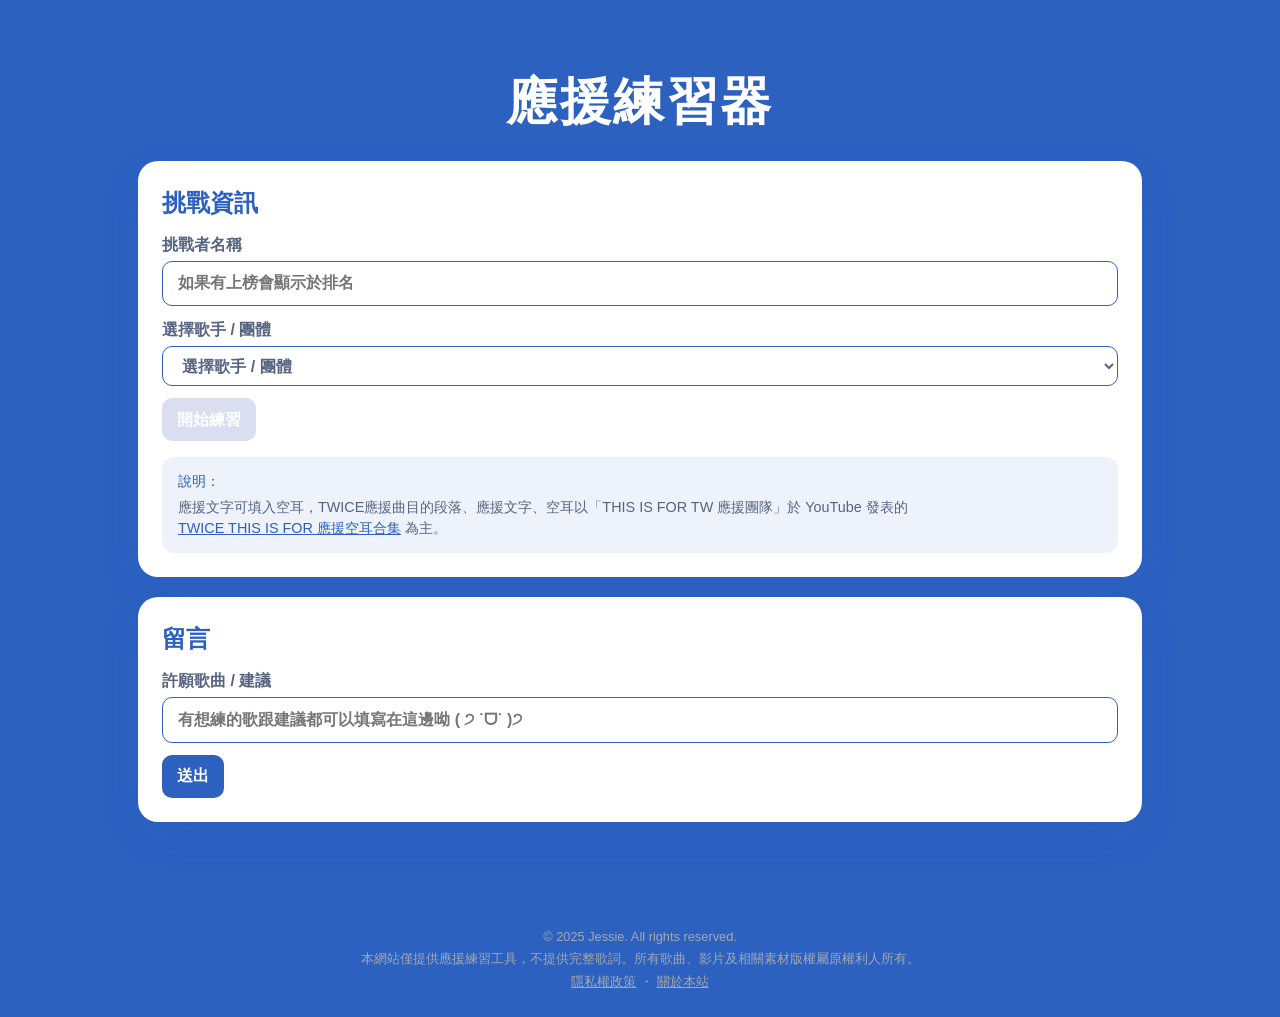
==== index.html @ 6e5c9564 "Add files via upload" ====
<!DOCTYPE html>
<html lang="zh-Hant">

<head>
  <meta charset="UTF-8" />
  <meta name="viewport" content="width=device-width, initial-scale=1.0" />
  <title>應援練習器</title>
  <link rel="stylesheet" href="styles.css" />
</head>

<body>
  <header>
    <h1>應援練習器</h1>
  </header>

  <main>
    <section id="practice-view" class="view"></section>
    <section id="settings-view" class="view"></section>
  </main>

  <template id="settings-template">
    <div class="settings-grid">
      <form id="song-form" class="card">
        <h2>歌曲資訊</h2>
        <label>歌手 / 團體 <input name="artist" required /></label>
        <label>歌曲名稱 <input name="title" required /></label>
        <label>應援影片連結 <input name="cheerVideo" placeholder="https://www.youtube.com/watch?v=..." /></label>
        <label>應援影片起始時間 <input name="cheerStart" placeholder="0:00" /></label>
        <label>練習影片連結 <input name="plainVideo" placeholder="https://www.youtube.com/watch?v=..." required /></label>
        <label>練習影片起始時間 <input name="plainStart" placeholder="0:00" value="0:00" /></label>

        <div class="list-editor" data-list="segments">
          <div class="list-header">
            <h3>應援時間段</h3>
          </div>
          <div class="bulk-field">
            <textarea id="segments-raw" placeholder="0:13-0:15 TWICE&#10;0:15-0:18 歡呼,尖叫"></textarea>
            <small>格式：0:00-0:00 應援句，每行一筆</small>
          </div>
          <ul id="segments-list" class="hidden"></ul>
        </div>

        <div class="list-editor" data-list="hints">
          <div class="list-header">
            <h3>應援提示</h3>
          </div>
          <div class="bulk-field">
            <textarea id="hints-raw" placeholder="TWICE&#10;歡呼,尖叫&#10;nature made me"></textarea>
            <small>每行一筆；同一行可用逗號分隔多個提示</small>
          </div>
          <ul id="hints-list" class="hidden"></ul>
        </div>

        <div class="list-editor" data-list="presets">
          <div class="list-header">
            <h3>預設按鈕</h3>
          </div>
          <div class="bulk-field">
            <textarea id="presets-raw" placeholder="尖叫&#10;應援詞1,應援詞2"></textarea>
            <small>格式同應援提示：每行一筆，可用逗號分隔多個</small>
          </div>
          <ul id="presets-list" class="hidden"></ul>
        </div>

        <div class="form-actions">
          <button type="submit">儲存歌曲</button>
          <button type="button" id="delete-song" class="danger">刪除歌曲</button>
        </div>
      </form>

      <aside class="card" id="song-list">
        <div class="list-header">
          <h2>已儲存歌曲</h2>
          <button type="button" id="refresh-songs" class="ghost">重新整理</button>
        </div>
        <ul></ul>
      </aside>
    </div>
  </template>

  <template id="practice-template">
    <section class="practice-layout">
      <div class="card">
        <h2>挑戰資訊</h2>
        <div id="challenge-form">
          <label>挑戰者名稱 <input id="challenger-name" placeholder="如果有上榜會顯示於排名" /></label>
          <label>選擇歌手 / 團體
            <select id="practice-artist"></select>
          </label>
          <label id="practice-song-wrapper" class="hidden">選擇歌曲
            <select id="practice-song" disabled></select>
          </label>
          <button id="start-practice" disabled>開始練習</button>
        </div>
        <div class="info-note">
          <strong>說明：</strong>
          <p>
            應援文字可填入空耳，TWICE應援曲目的段落、應援文字、空耳以「THIS IS FOR TW 應援團隊」於 YouTube 發表的
            <a href="https://www.youtube.com/watch?v=yZMmpkZVdug" target="_blank" rel="noopener noreferrer">TWICE THIS IS FOR 應援空耳合集</a>
            為主。
          </p>
        </div>
        <div id="challenge-summary" class="hidden">
          <p><strong>挑戰者：</strong><span id="summary-name">--</span></p>
          <p><strong>歌曲：</strong><span id="summary-song">--</span></p>
        </div>
      </div>

      <div class="card feedback-block">
        <h2>留言</h2>
        <label>許願歌曲 / 建議<input id="feedback-songwish" placeholder="有想練的歌跟建議都可以填寫在這邊呦 ( ੭ ˙ᗜ˙ )੭" /></label>
        <button type="button" id="submit-feedback" class="ghost">送出</button>
      </div>

      <div class="card video-panel">
        <h2 id="practice-title">尚未選擇歌曲</h2>
        <div id="video-container" class="video-frame"></div>
      </div>

      <div class="practice-panel" id="practice-card">
        <h2>應援操作</h2>
        <div class="video-note muted">音樂播放到<span> 應援段落 </span>前，請馬上按下「應援」或「空白鍵」並填入應援歌詞</div>
        <div class="cheer-controls" id="cheer-controls">
          <button id="cheer-button" class="circle" disabled>\ 應援 /</button>
          <div id="cheer-extra" class="cheer-extra hidden">
            <div class="cheer-entry" id="cheer-entry">
              <div class="cheer-input-row">
                <span id="cheer-timestamp">0:00</span>
                <div class="cheer-input-shell">
                  <input id="cheer-input" placeholder="輸入應援句 (標點以空白、大小寫不分)" autocomplete="off" disabled />
                  <div class="hint-panel">
                    <div id="hint-suggestions" class="hint-list hidden"></div>
                  </div>
                  <div class="cheer-input-actions">
                    <button id="commit-cheer" type="button" class="ghost" disabled>送出</button>
                    <button id="cancel-cheer" type="button" class="ghost secondary" disabled>取消</button>
                  </div>
                </div>
              </div>
              <div id="preset-buttons" class="preset-buttons"></div>
            </div>
            <div id="cheer-history" class="cheer-history"></div>
          </div>
        </div>
        <button id="submit-practice" disabled>送出結果</button>
        </div>
      </div>

      <div class="card hidden" id="scoreboard">
        <h2>結果</h2>
        <div id="practice-result" class="muted">尚未練習</div>
        <div id="result-details" class="result-details hidden"></div>
      </div>

      <div class="card hidden" id="ranking-card">
        <h2>排行</h2>
        <div class="ranking-header">
          <span>排名</span>
          <span>挑戰者</span>
          <span>正確率</span>
        </div>
        <div id="ranking-list" class="ranking-list"></div>
      </div>
    </section>
  </template>

  <div id="guide-modal" class="modal-overlay hidden">
    <div class="modal-box">
      <div id="guide-instructions">
        <h2>應援操作說明</h2>
        <div class="cheer-demo modal-demo">
          <button type="button" class="circle demo" disabled aria-label="應援按鈕示意">\ 應援 /</button>
          <span>應援按鈕示意</span>
        </div>
        <ol>
          <li>音樂播放到<span> 應援段落 </span>前，請馬上按下「應援」或「空白鍵」並填入應援歌詞。</li>
        </ol>
        <div class="modal-actions">
          <button id="guide-confirm">我知道了</button>
        </div>
      </div>
      <div id="guide-countdown" class="hidden">
        <p>準備開始，倒數中…</p>
        <div class="countdown-number" id="countdown-number">3</div>
        <button id="mobile-countdown-btn" type="button" class="mobile-countdown hidden">開始應援</button>
      </div>
    </div>
  </div>

  <div id="confirm-modal" class="modal-overlay hidden">
    <div class="modal-box small">
      <h2>提早結束應援？</h2>
      <p id="confirm-message">影片還沒結束，你確定要結束應援嗎？</p>
      <div class="modal-actions">
        <button id="confirm-cancel" class="ghost secondary">再多等一下</button>
        <button id="confirm-ok" class="danger">結束應援</button>
      </div>
    </div>
  </div>


  <div id="name-warning-modal" class="modal-overlay hidden">
    <div class="modal-box small">
      <h2>名稱提醒</h2>
      <p>挑戰者名稱包含可能不適合的字詞，請重新輸入。</p>
      <div class="modal-actions">
        <button id="name-warning-ok">重新輸入</button>
      </div>
    </div>
  </div>

  <footer>
    <p>© 2025 Jessie. All rights reserved.</p>
    <p>
      本網站僅提供應援練習工具，不提供完整歌詞。所有歌曲、影片及相關素材版權屬原權利人所有。
    </p>
    <p>
      <a href="privacy.html">隱私權政策</a> ・
      <a href="about.html">關於本站</a>
    </p>
  </footer>
  <script src="https://www.youtube.com/iframe_api"></script>
  <script src="app.js" type="module"></script>
</body>

</html>
---- styles.css ----
@charset "UTF-8";

html,
body,
div,
span,
applet,
object,
iframe,
h1,
h2,
h3,
h4,
h5,
h6,
p,
blockquote,
pre,
a,
abbr,
acronym,
address,
big,
cite,
code,
del,
dfn,
em,
img,
ins,
kbd,
q,
s,
samp,
small,
strike,
strong,
sub,
sup,
tt,
var,
b,
u,
i,
center,
dl,
dt,
dd,
ol,
ul,
li,
fieldset,
form,
label,
legend,
table,
caption,
tbody,
tfoot,
thead,
tr,
th,
td,
article,
aside,
canvas,
details,
embed,
figure,
figcaption,
footer,
header,
hgroup,
menu,
nav,
output,
ruby,
section,
summary,
time,
mark,
audio,
video {
  margin: 0;
  padding: 0;
  border: 0;
  font: inherit;
  font-size: 100%;
  vertical-align: baseline;
}

html {
  line-height: 1;
}

div {
  vertical-align: middle
}

ol,
ul {
  list-style: none;
}

table {
  border-collapse: collapse;
  border-spacing: 0;
}

caption,
th,
td {
  text-align: left;
  font-weight: normal;
  vertical-align: middle;
}

q,
blockquote {
  quotes: none;
}

q:before,
q:after,
blockquote:before,
blockquote:after {
  content: "";
  content: none;
}

a img {
  border: none;
}

article,
aside,
details,
figcaption,
figure,
footer,
header,
hgroup,
main,
menu,
nav,
section,
summary {
  display: block;
}

a {
  text-decoration: none;
  display: inline-block;
}

img,
iframe,
video {
  vertical-align: middle;
  width: 100%;
  height: auto;
}

img {
  /* object-fit: contain; */
}

label {
  display: inline-block;
}

canvas {
  width: 100%;
  height: 100%;
}











:root {
  font-family: 'Noto Sans TC', 'Microsoft JhengHei', sans-serif;
  color: #162a4d;
  line-height: 1.5;
  font-size: 16px;
  --primary: #2c61c0;
  --muted: #566480;
}

* {
  box-sizing: border-box;
  color: inherit;
  padding: 0;
  margin: 0;
  -webkit-tap-highlight-color: transparent !important;
  outline: none !important;
}

h1 {
  font-weight: bold;
}

h2 {
  font-size: 1.5em;
  font-weight: bold;
}

body {
  margin: 0;
  min-height: 100vh;
  background-image:
    radial-gradient(circle at 20% 20%, rgba(44, 97, 192, 0.1), transparent 45%),
    radial-gradient(circle at 80% 0%, rgba(44, 97, 192, 0.15), transparent 50%),
    linear-gradient(135deg, #ffffff, #f2f5ff);
  background: #2c61c0;
  color: var(--muted);
}

header {
  text-align: center;
  padding: clamp(2rem, 6vw, 4rem) 1rem 1.25rem;
  color: #152d5d;
}

header h1 {
  margin: 0;
  font-size: clamp(2rem, 5vw, 3.2rem);
  letter-spacing: 0.05em;
  color: #fff
}

.hero-text {
  margin: 0.35rem 0 0;
  color: var(--muted);
  font-size: 1rem;
}

main {
  padding: 0 clamp(1rem, 6vw, 3rem) clamp(3rem, 8vw, 5rem);
  margin: 0 auto;
  max-width: 1100px;
}

.view {
  display: none;
}

.view.active {
  display: block;
}

button,
input,
select {
  font: inherit;
  border: 1px solid var(--primary);
  border-radius: 10px;
  padding: 0.6rem 0.95rem;
  background: #fff;
  color: #566480;
}

.hidden {
  display: none !important;
}

button {
  background: var(--primary);
  color: #fff;
  cursor: pointer;
  border: none;
  font-weight: 600;
  box-shadow: none;
  transition: transform 0.15s ease;
}

button:disabled {
  cursor: not-allowed;
  background: rgba(203, 208, 235, 0.7);
  box-shadow: none;
}

button:not(:disabled):active {
  transform: translateY(1px);
}



button.danger {
  background:var(--primary);
}

main label {
  font-weight: 600;
  color: var(--muted);
  display: flex;
  flex-direction: column;
  gap: 0.25rem;
  margin-bottom: 0.75rem;
  margin-top: 0.75rem;
}

.card,
.practice-panel {
  background: #fff;
  padding: 1.5rem;
  border-radius: 20px;
  box-shadow: 0 14px 35px rgba(44, 97, 192, 0.12);
  color: #2c61c0;
}

.card>button,
.practice-panel>button {
  display: flex;
  justify-content: center;
  align-items: center;
  margin-left: auto;
  margin-right: auto;
}

.practice-panel {
  display: none;
}

#video-container {
  margin: 1rem 0 0 0;
}
.info-note {
  margin-top: 1rem;
  padding: 0.85rem 1rem;
  background: rgba(44, 97, 192, 0.08);
  border-radius: 12px;
  font-size: 0.9rem;
  color: var(--muted);
}
.info-note strong {
  display: inline-block;
  margin-bottom: 0.25rem;
  color: var(--primary);
}
.info-note a {
  color: var(--primary);
  text-decoration: underline;
}
#practice-card .cheer-demo,
.modal-demo {
  display: flex;
  flex-direction: column;
  align-items: center;
  justify-content: center;
  gap: 0.35rem;
  margin-bottom: 0.75rem;
  padding: 1.5rem 0;
  width: 100%;
  text-align: center;
}
.cheer-demo .circle.demo {
  display: inline-flex;
  justify-content: center;
  align-items: center;
  opacity: 0.6;
  cursor: default;
  margin: 0 auto;
}
.cheer-demo span {
  color: var(--muted);
  font-weight: 600;
}

.result-details {
  margin-top: 2.2rem;
  border-top: 1px solid var(--primary);
  padding-top: 1rem;
  display: flex;
  flex-direction: column;
  gap: 0.65rem;
}

.result-details.hidden {
  display: none;
}

.result-header,
.result-row {
  display: grid;
  grid-template-columns: 1.6fr 1.6fr 60px;
  gap: 0.75rem;
  align-items: center;
}

.result-header {
  font-weight: 700;
  color: var(--primary);
}

.result-row {
  padding: 0.75rem;
  border-radius: 14px;
  background: rgba(44, 97, 192, 0.06);
  border: 1px solid rgba(44, 97, 192, 0.2);
}

.result-row.missing {
  border-color: rgba(255, 95, 86, 0.5);
  background: rgba(255, 95, 86, 0.08);
}

.result-row.wrong {
  border-color: rgba(255, 168, 0, 0.5);
  background: rgba(255, 168, 0, 0.08);
}

.result-row.extra {
  border-color: rgba(255, 168, 0, 0.5);
  background: rgba(255, 168, 0, 0.08);
}

.result-segment,
.result-entry {
  display: flex;
  flex-direction: column;
  gap: 0.15rem;
}

.result-time {
  font-weight: 700;
  color: var(--primary);
}

.result-phrase {
  color: var(--primary);
}

.result-entry strong {
  color: var(--primary);
}

.result-entry span {
  color: var(--muted);
}

.result-row.missing .result-phrase,
.result-row.wrong .result-phrase,
.result-row.extra .result-phrase {
  color: #ff5f56;
}

.result-row.extra .result-entry strong {
  color: #ff5f56;
}

.result-mark {
  font-size: 1.2rem;
  font-weight: 800;
  text-align: center;
}

.result-row.hit .result-mark {
  color: #1bc88b;
}

.result-row.wrong .result-mark,
.result-row.extra .result-mark,
.result-row.missing .result-mark {
  color: #ff5f56;
}

@media (max-width: 768px) {
  .result-header,
  .result-row {
    grid-template-columns: minmax(120px, 1fr) minmax(120px, 1fr) 50px;
    gap: 0.5rem;
  }
  .result-mark {
    justify-self: center;
  }
}

.video-note span {
  font-weight: bold;
}

.video-note {
  padding: 0 0 2rem 0;
}

.settings-grid {
  display: flex;
  flex-direction: column;
  gap: 1.5rem;
}

.list-editor ul,
#song-list ul {
  list-style: none;
  padding: 0;
  margin: 0;
  display: flex;
  flex-direction: column;
  gap: 0.75rem;
}

.list-editor li,
#song-list li {
  border: 1px dashed var(--primary);
  padding: 0.75rem;
  border-radius: 10px;
  display: flex;
  flex-wrap: wrap;
  gap: 0.5rem;
  align-items: center;
}

.list-editor input {
  flex: 1;
}

.list-editor button {
  padding: 0.4rem 0.7rem;
}
.bulk-field {
  display: flex;
  flex-direction: column;
  gap: 0.35rem;
  margin-bottom: 0.75rem;
}
.bulk-field textarea {
  width: 100%;
  min-height: 120px;
  resize: vertical;
}
.bulk-field small {
  color: var(--muted);
}

.form-actions {
  display: flex;
  gap: 0.75rem;
  flex-wrap: wrap;
  justify-content: center;
}

.practice-panel {
  display: none;
}

.practice-layout {
  display: flex;
  flex-direction: column;
  gap: 1.25rem;
}

.practice-layout .card:nth-of-type(n+2),
.practice-layout #practice-card,
.practice-layout #ranking-card {
  display: none;
}

.practice-layout .card.feedback-block {
  display: block;
}

.practice-layout.active-phase:not(.show-results) .card.feedback-block {
  display: none;
}

.practice-layout.show-results > .card.feedback-block {
  display: block !important;
}

.practice-layout.active-phase .card:nth-of-type(n+2),
.practice-layout.active-phase #scoreboard,
.practice-layout.active-phase #practice-card,
.practice-layout.active-phase #ranking-card {
  display: block;
}

.practice-panel {
  display: none;
}

.practice-layout.active-phase .practice-panel {
  display: block;
}

.practice-layout.show-results > *:not(#scoreboard):not(#ranking-card):not(.feedback-block) {
  display: none !important;
}

.practice-layout.show-results #scoreboard,
.practice-layout.show-results #ranking-card {
  display: block !important;
}

.practice-layout.show-results .card.feedback-block {
  display: none !important;
}

.practice-layout.active-phase .card:first-of-type {
  display: none;
}

.popup-banner {
  position: fixed;
  top: 50%;
  left: 50%;
  right: auto;
  bottom: auto;
  transform: translate(-50%, -50%);
  padding: 1.2rem 1.4rem;
  background: #fff;
  border: 1px solid var(--primary);
  box-shadow: 0 18px 48px rgba(0, 22, 73, 0.22);
  border-radius: 16px;
  max-width: min(90vw, 420px);
  z-index: 4000;
  transition: opacity 0.18s ease, transform 0.18s ease;
}

.popup-banner.hide {
  opacity: 0;
  transform: translate(-50%, calc(-50% + 10px));
  pointer-events: none;
}

.popup-text {
  color: var(--primary);
  font-weight: 700;
  font-size: 1.1rem;
  text-align: center;
}

#practice-view button {
  display: inline-flex;
  justify-content: center;
  align-items: center;
  white-space: nowrap;
}

#start-practice,
#cheer-button {
  margin-left: auto;
  margin-right: auto;
}

#practice-artist:disabled + select,
#practice-song:disabled {
  opacity: 0.7;
}

#practice-song:empty {
  display: none;
}

#preset-buttons {
  display: flex;
  flex-wrap: wrap;
  gap: 0.5rem;
  justify-content: flex-start;
  margin: 2rem 0 0 0;
}
#preset-buttons .ghost {
  color: var(--muted);
  background: #989898;
  /* border-radius: 0; */
}

#practice-card {
  display: flex;
  flex-direction: column;
  gap: 1rem;
}

#practice-result {
  font-size: 4rem;
  font-weight: 700;
  color: var(--primary);
  text-align: center;
}

.result-rating {
  font-size: 1.1rem;
  font-weight: 600;
  color: var(--muted);
  margin-top: 0.35rem;
}
.result-summary {
  font-size: 1.1rem;
  color: var(--muted);
}

.result-review {
  margin-top: 0.5rem;
  font-size: 1.1rem;
  color: var(--muted);
}
.result-review a {
  font-weight: 600;
  border-bottom: var(--muted) solid 1px;
}

#submit-practice {
  align-self: flex-start;
}

.practice-layout:not(.active-phase) #submit-practice {
  display: none;
}

.modal-overlay {
  position: fixed;
  inset: 0;
  background: rgba(12, 24, 45, 0.7);
  display: flex;
  align-items: center;
  justify-content: center;
  z-index: 3000;
}

.modal-overlay.hidden {
  display: none;
}

.modal-box {
  background: #fff;
  color: #152d5d;
  padding: 2rem;
  border-radius: 20px;
  width: min(90vw, 420px);
  box-shadow: 0 20px 45px rgba(23, 37, 77, 0.25);
  display: flex;
  flex-direction: column;
  gap: 1rem;
}

.modal-box.small {
  width: min(90vw, 360px);
  text-align: center;
}

.modal-box ol {
  padding-left: 1.2rem;
  margin: 0.5rem 0;
  color: #425073;
}

.modal-actions {
  display: flex;
  justify-content: flex-end;
}

.modal-actions button {
  min-width: 140px;
}
.modal-actions #confirm-cancel {
  color: var(--primary);
  border: 1px solid var(--primary);
  background: #fff;

}

.modal-box.small .modal-actions {
  justify-content: center;
  gap: 0.75rem;
}
.mobile-countdown {
  display: none;
  margin-top: 0.5rem;
  justify-content: center;
}
.mobile-countdown.hidden {
  display: none;
}
@media (max-width: 768px) {
  .mobile-countdown.show {
    display: inline-flex;
  }
}


#guide-countdown {
  text-align: center;
  gap: 0.5rem;
}

#guide-instructions ol li span {
  font-weight: bold;
}



.countdown-number {
  font-size: 2.8rem;
  font-weight: 700;
  color: var(--primary);
}

.video-frame {
  position: relative;
  padding-top: 56.25%;
  background: #000;
  border-radius: 12px;
  overflow: hidden;
  box-shadow: inset 0 0 0 1px rgba(255, 255, 255, 0.08);
}

.video-frame::after {
  content: "";
  position: absolute;
  top: 0;
  left: 0;
  width: 100%;
  height: 100%;
}


.video-frame iframe {
  position: absolute;
  inset: 0;
  width: 100%;
  height: 200%;
  top: 50%;
  left: 50%;
  transform: translate(-50%, -50%);
}

.cheer-controls {
  display: flex;
  flex-direction: column;
  align-items: center;
  gap: 1rem;
  padding: 0 0 2rem 0;
}

.cheer-extra {
  width: 100%;
  max-width: 455px;
  display: flex;
  flex-direction: column;
  gap: 1rem;
  padding: 1rem 0 0 0;
}

.cheer-entry {
  display: flex;
  flex-direction: column;
  gap: 0.5rem;
}

.cheer-input-row {
  display: flex;
  gap: 0.75rem;
  align-items: center;
  width: 100%;
  flex-wrap: nowrap;
}

.cheer-input-row #cheer-timestamp {
  min-width: 3.5rem;
  font-weight: 600;
  color: var(--primary);
  text-align: right;
}

.cheer-input-shell {
  flex: 1;
  position: relative;
  min-width: 200px;
  display: flex;
  align-items: center;
}

.cheer-input-shell input {
  flex: 1;
  width: auto;
}

.cheer-input-actions {
  display: flex;
  gap: 0.5rem;
}
.cheer-input-actions button {
  white-space: nowrap;
  background: #fff;
  border: solid 1px var(--primary);
  color: var(--primary);
}
 

.cheer-entry #scream-button {
  white-space: nowrap;
  background: #fff;
  border: solid 1px var(--primary);
  color: var(--primary);
}


@media (max-width: 600px) {
  .cheer-input-shell {
    min-width: auto
  }
  .cheer-input-shell input {
    width: 100%;
  }
  .cheer-input-row {
    align-items: flex-start;
  }
  .cheer-input-row #cheer-timestamp {
    padding: .5rem 0 0 0;
  }
  .cheer-input-shell {
    flex-wrap: wrap;
  }
  .cheer-input-actions {
    justify-content: flex-end;
    width: 100%;
    margin: .5rem 0 0 0;
  }
}
.mobile-controls .cheer-input-shell {
  flex-direction: column;
}

.cheer-input-actions button {
  white-space: nowrap;
}

.cheer-history {
  display: flex;
  flex-direction: column;
  gap: 0.35rem;
  font-size: 0.95rem;
}

.cheer-history-item {
  display: flex;
  align-items: center;
  gap: 0.5rem;
  color: var(--muted);
  width: 100%;
}

.cheer-history-item strong {
  color: var(--primary);
  min-width: 3.5rem;
  text-align: right;
}

.cheer-history-item span {
  flex: 1;
}

.cheer-entry label {
  display: flex;
  flex-direction: column;
  font-weight: 600;
  color: var(--muted);
}

.loading-overlay {
  position: fixed;
  inset: 0;
  background: rgba(11, 21, 33, 0.4);
  backdrop-filter: blur(4px);
  display: flex;
  align-items: center;
  justify-content: center;
  color: #fff;
  font-size: 1.1rem;
  z-index: 2000;
  pointer-events: all;
}

.loading-box {
  background: #2c61c0;
  padding: 1rem 1.5rem;
  border-radius: 14px;
  box-shadow: 0 20px 45px rgba(0, 0, 0, 0.35);
  display: flex;
  align-items: center;
  gap: 0.75rem;
}

.loading-box::before {
  content: '';
  width: 16px;
  height: 16px;
  border: 3px solid rgba(255, 255, 255, 0.3);
  border-top-color: #fff;
  border-radius: 50%;
  animation: spin 0.9s linear infinite;
}

@keyframes spin {
  to {
    transform: rotate(360deg);
  }
}

button.circle {
  width: 120px;
  height: 120px;
  border-radius: 50%;
  font-size: 1.2rem;
  background: var(--primary);
  transition: transform 0.2s ease, box-shadow 0.2s ease;
}

button.circle.pulse {
  animation: cheer-pulse 0.6s ease;
}

@keyframes cheer-pulse {
  0% {
    transform: scale(1);
    box-shadow: 0 0 0 rgba(43, 193, 255, 0.3);
    background: var(--primary);
  }

  40% {
    transform: scale(1.15);
    box-shadow: 0 0 25px rgba(255, 128, 170, 0.7);
    background: #ff7dbd;
  }

  100% {
    transform: scale(1);
    box-shadow: 0 0 0 rgba(43, 193, 255, 0);
    background: var(--primary);
  }
}

.cheer-input-shell .hint-panel {
  margin-top: 0;
  width: 3%;
}

.cheer-input-shell .hint-list {
  position: absolute;
  top: calc(100% + 0.1rem);
  left: 0;
  width: 100%;
  display: flex;
  flex-direction: column;
  gap: 0;
  border: 1px solid var(--primary);
  background: #fff;
  border-radius: 0.75rem;
  box-shadow: 0 18px 35px rgba(44, 97, 192, 0.18);
  padding: 0.35rem 0;
  max-height: 220px;
  overflow-y: auto;
  z-index: 20;
}

.hint-list.hidden {
  display: none;
}

.hint-list button {
  border: 0;
  border-radius: 0;
  background: transparent;
  color: var(--primary);
  padding: 0.45rem 0.85rem;
  text-align: left;
  font-weight: 600;
}

.hint-list button+button {
  border-top: 1px solid var(--primary);
}

.hint-list button.active {
  background: rgba(44, 97, 192, 0.12);
  color: var(--primary);
}

.muted {
  color: var(--muted);
}

footer {
  text-align: center;
  color: #a4a8b0;
  font-size: 0.8rem;
  white-space: nowrap;
  margin: 1.5rem 0;
  line-height: 1.4rem;
}
footer a{
  color: #a4a8b0;
  font-size: 0.8rem;
  white-space: nowrap;
  text-decoration: underline;
}

.ranking-header,
.ranking-list div {
  display: grid;
  grid-template-columns: 1fr 2fr 1fr;
  padding: 0.4rem 0.6rem;
  align-items: center;
}

.ranking-header {
  font-weight: 700;
  color: var(--primary);
  border-bottom: 1px solid var(--primary);
  text-align: center;
}

.ranking-list {
  display: flex;
  flex-direction: column;
  gap: 0.35rem;
  margin-top: 0.4rem;
  text-align: center;
}

.ranking-list div {
  border-bottom: 1px solid rgba(44, 97, 192, 0.15);
  border-radius: 10px;
  font-weight: 600;
}
.ranking-list .top-rank {
  font-size: 1.2rem;
  /* background: rgba(44, 97, 192, 0.12); */
}
.ranking-list .regular-rank {
  color: var(--muted);
}

.video-note {
  margin-top: 0.5rem;
  font-size: 0.9rem;
}

/* @media (max-width: 600px) {
  .cheer-controls {
    flex-direction: column;
  }

  button.circle {
    width: 100%;
    border-radius: 999px;
  }
} */

.toast-container {
  position: fixed;
  top: 1rem;
  right: 1rem;
  display: flex;
  flex-direction: column;
  gap: 0.5rem;
  z-index: 1000;
}

.toast {
  background: var(--primary);
  color: #fff;
  padding: 0.75rem 1rem;
  border-radius: 10px;
  min-width: 220px;
  box-shadow: 0 10px 25px rgba(0, 0, 0, 0.15);
  transition: opacity 0.3s ease, transform 0.3s ease;
}

.toast.success {
  background: var(--muted);
}

.toast.error {
  background: var(--primary);
}

.toast.hide {
  opacity: 0;
  transform: translateY(-10px);
}

#challenge-summary p {
  margin: 0.15rem 0;
  color: #2c61c0;
}

#challenge-summary strong {
  color: #1b3f82;
}
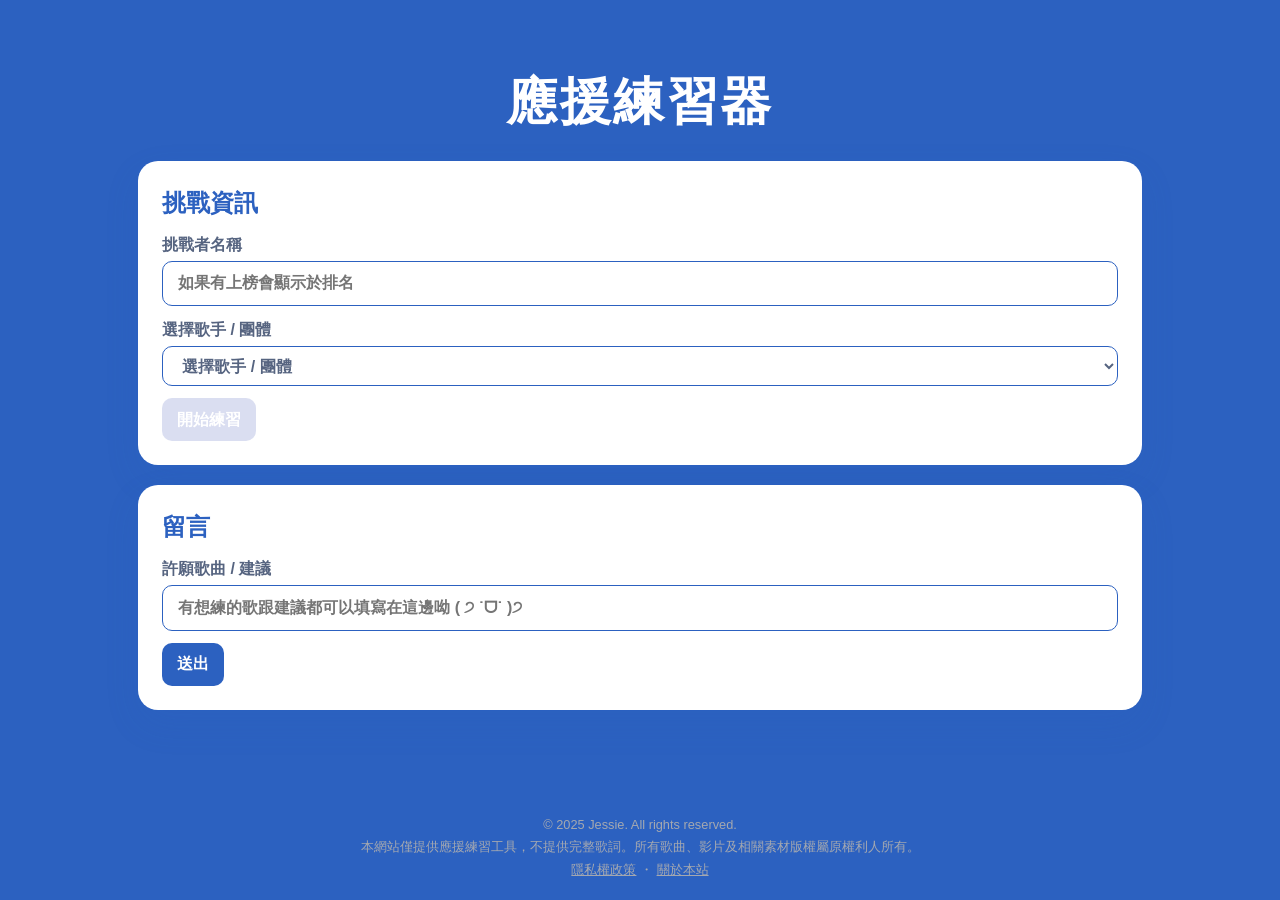
==== commit 6bfcc267: "Add files via upload" ====
--- a/index.html
+++ b/index.html
@@ -4,7 +4,36 @@
 <head>
   <meta charset="UTF-8" />
   <meta name="viewport" content="width=device-width, initial-scale=1.0" />
-  <title>應援練習器</title>
+  <title>應援練習器 | 應援口號練習、影片分段提示、排行榜</title>
+  <meta name="description"
+    content="應援練習器：輸入歌手與歌曲，對照 YouTube 分段練習應援口號，提供提示、倒數、排行等功能，幫你快速熟悉應援。">
+  <meta name="keywords" content="應援,口號,練習,粉絲,YouTube,分段,應援詞,應援練習器">
+  <meta name="robots" content="index,follow">
+  <meta name="author" content="應援練習器">
+  <meta property="og:title" content="應援練習器 | 應援口號練習、影片分段提示、排行榜">
+  <meta property="og:description"
+    content="輸入歌手與歌曲，對照影片分段練習應援口號，提供提示、倒數、排行榜與結果檢視，幫你快速熟悉應援。">
+  <meta property="og:type" content="website">
+  <meta property="og:site_name" content="應援練習器">
+  <meta property="og:url" content="https://jessiesweb.github.io/CheeringGuide/">
+  <meta property="og:image" content="https://jessiesweb.github.io/CheeringGuide/fb.jpg">
+  <meta property="og:image:width" content="1200">
+  <meta property="og:image:height" content="630">
+  <meta name="twitter:image" content="https://jessiesweb.github.io/CheeringGuide/fb.jpg">
+  <meta property="og:locale" content="zh_TW">
+  <meta name="twitter:card" content="summary">
+  <link rel="canonical" href="https://jessiesweb.github.io/CheeringGuide/" />
+  <script type="application/ld+json">
+    {
+      "@context": "https://schema.org",
+      "@type": "WebSite",
+      "name": "應援練習器",
+      "description": "輸入歌手與歌曲，對照影片分段練習應援口號，提供提示、倒數、排行榜與結果檢視。",
+      "url": "https://jessiesweb.github.io/CheeringGuide/",
+      "inLanguage": "zh-TW",
+      "image": "https://jessiesweb.github.io/CheeringGuide/fb.jpg"
+    }
+  </script>
   <link rel="stylesheet" href="styles.css" />
 </head>
 
--- a/styles.css
+++ b/styles.css
@@ -338,6 +338,13 @@
   border-radius: 12px;
   font-size: 0.9rem;
   color: var(--muted);
+  border: 1px solid transparent;
+}
+.info-note:empty {
+  padding: 0;
+  margin: 0;
+  background: transparent;
+  border: 0;
 }
 .info-note strong {
   display: inline-block;
@@ -515,6 +522,19 @@
   flex-wrap: wrap;
   gap: 0.5rem;
   align-items: center;
+}
+
+#song-list .song-row {
+  display: flex;
+  justify-content: space-between;
+  align-items: center;
+  width: 100%;
+  gap: 0.5rem;
+}
+
+#song-list .list-actions {
+  display: flex;
+  gap: 0.25rem;
 }
 
 .list-editor input {
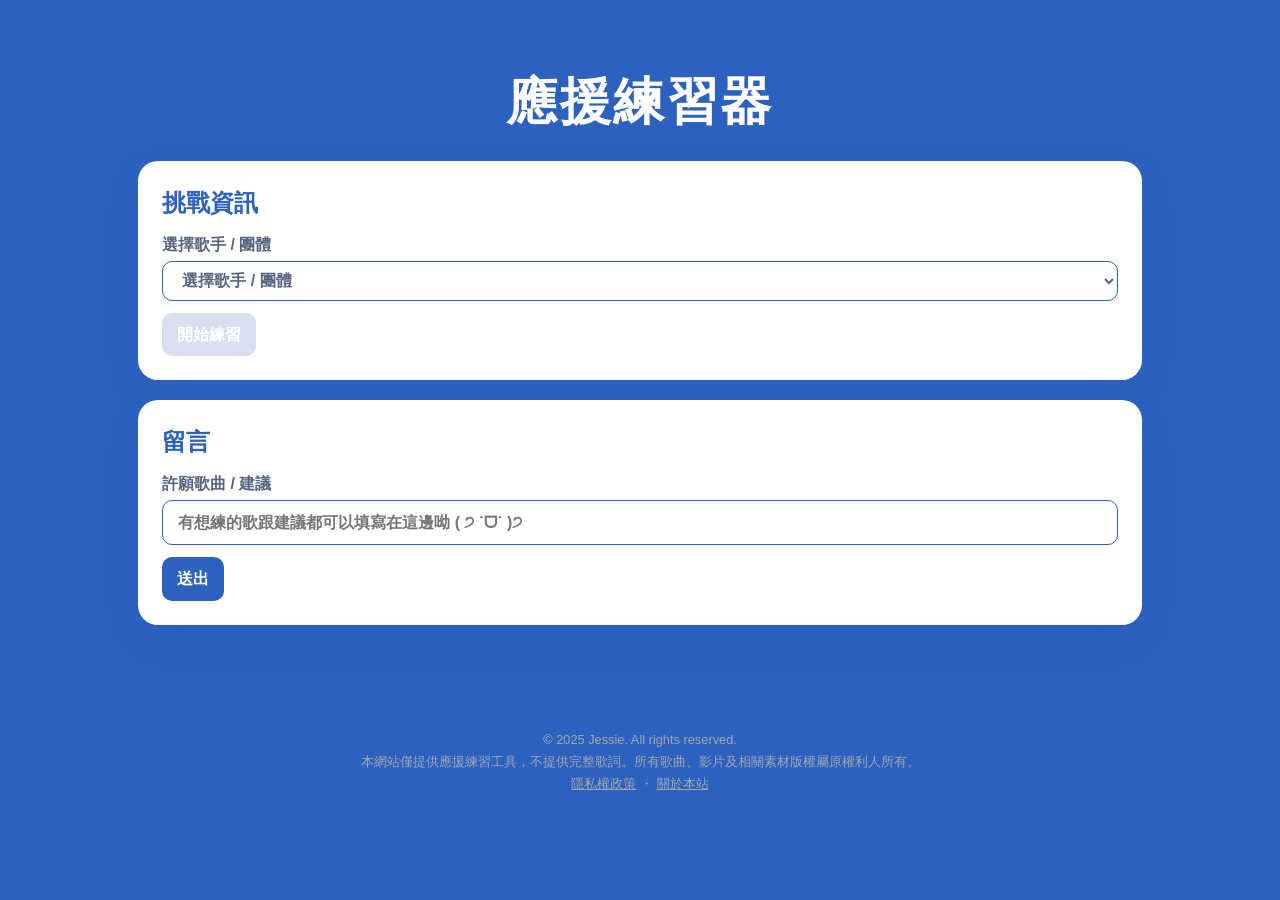
==== commit 8c4237ea: "Add files via upload" ====
--- a/index.html
+++ b/index.html
@@ -4,15 +4,14 @@
 <head>
   <meta charset="UTF-8" />
   <meta name="viewport" content="width=device-width, initial-scale=1.0" />
-  <title>應援練習器 | 應援口號練習、影片分段提示、排行榜</title>
-  <meta name="description"
-    content="應援練習器：輸入歌手與歌曲，對照 YouTube 分段練習應援口號，提供提示、倒數、排行等功能，幫你快速熟悉應援。">
-  <meta name="keywords" content="應援,口號,練習,粉絲,YouTube,分段,應援詞,應援練習器">
+  <title>應援練習器 | Kpop 應援口號練習</title>
+  <meta name="description" content="應援練習器：輸入歌手與歌曲，對照 YouTube 分段練習應援口號，幫你快速熟悉應援。">
+  <meta name="keywords"
+    content="應援,口號,練習,粉絲,YouTube,分段,應援詞,應援練習器,Kpop,K-pop,韓團,韓星,粉絲應援,應援歌詞,fan chant,Kpop 應援,Kpop 練習,韓流">
   <meta name="robots" content="index,follow">
   <meta name="author" content="應援練習器">
-  <meta property="og:title" content="應援練習器 | 應援口號練習、影片分段提示、排行榜">
-  <meta property="og:description"
-    content="輸入歌手與歌曲，對照影片分段練習應援口號，提供提示、倒數、排行榜與結果檢視，幫你快速熟悉應援。">
+  <meta property="og:title" content="應援練習器 | Kpop 應援口號練習">
+  <meta property="og:description" content="輸入歌手與歌曲，對照影片分段練習應援口號，幫你快速熟悉應援。">
   <meta property="og:type" content="website">
   <meta property="og:site_name" content="應援練習器">
   <meta property="og:url" content="https://jessiesweb.github.io/CheeringGuide/">
@@ -23,6 +22,8 @@
   <meta property="og:locale" content="zh_TW">
   <meta name="twitter:card" content="summary">
   <link rel="canonical" href="https://jessiesweb.github.io/CheeringGuide/" />
+  <meta name="msapplication-TileImage" content="https://jessiesweb.github.io/CheeringGuide/favicon.png">
+  <link rel="icon" href="https://jessiesweb.github.io/CheeringGuide/favicon.png" type="image/x-icon">
   <script type="application/ld+json">
     {
       "@context": "https://schema.org",
@@ -112,7 +113,6 @@
       <div class="card">
         <h2>挑戰資訊</h2>
         <div id="challenge-form">
-          <label>挑戰者名稱 <input id="challenger-name" placeholder="如果有上榜會顯示於排名" /></label>
           <label>選擇歌手 / 團體
             <select id="practice-artist"></select>
           </label>
@@ -125,12 +125,12 @@
           <strong>說明：</strong>
           <p>
             應援文字可填入空耳，TWICE應援曲目的段落、應援文字、空耳以「THIS IS FOR TW 應援團隊」於 YouTube 發表的
-            <a href="https://www.youtube.com/watch?v=yZMmpkZVdug" target="_blank" rel="noopener noreferrer">TWICE THIS IS FOR 應援空耳合集</a>
+            <a href="https://www.youtube.com/watch?v=yZMmpkZVdug" target="_blank" rel="noopener noreferrer">TWICE THIS
+              IS FOR 應援空耳合集</a>
             為主。
           </p>
         </div>
         <div id="challenge-summary" class="hidden">
-          <p><strong>挑戰者：</strong><span id="summary-name">--</span></p>
           <p><strong>歌曲：</strong><span id="summary-song">--</span></p>
         </div>
       </div>
@@ -148,7 +148,8 @@
 
       <div class="practice-panel" id="practice-card">
         <h2>應援操作</h2>
-        <div class="video-note muted">音樂播放到<span> 應援段落 </span>前，請馬上按下「應援」或「空白鍵」並填入應援歌詞</div>
+        <div class="video-note muted">音樂播放到<span> 應援段落
+          </span>前，請馬上按下「應援」或「空白鍵」並填入應援歌詞。<br>輸入字元會出現提示詞，但<span>不是</span>每一個段落都會出現完整提示詞。</div>
         <div class="cheer-controls" id="cheer-controls">
           <button id="cheer-button" class="circle" disabled>\ 應援 /</button>
           <div id="cheer-extra" class="cheer-extra hidden">
@@ -172,7 +173,7 @@
           </div>
         </div>
         <button id="submit-practice" disabled>送出結果</button>
-        </div>
+      </div>
       </div>
 
       <div class="card hidden" id="scoreboard">
@@ -182,13 +183,17 @@
       </div>
 
       <div class="card hidden" id="ranking-card">
-        <h2>排行</h2>
+        <h2>歷史記錄</h2>
         <div class="ranking-header">
-          <span>排名</span>
-          <span>挑戰者</span>
+          <span>日期</span>
           <span>正確率</span>
+          <span>成績趨勢</span>
         </div>
         <div id="ranking-list" class="ranking-list"></div>
+      </div>
+      <div class="result-actions">
+        <button id="next-song" class="ghost secondary">挑戰下一首歌</button>
+        <button id="back-to-select" class="ghost">回歌曲選單</button>
       </div>
     </section>
   </template>
@@ -250,6 +255,16 @@
   </footer>
   <script src="https://www.youtube.com/iframe_api"></script>
   <script src="app.js" type="module"></script>
+
+  <!-- Google tag (gtag.js) -->
+  <script async src="https://www.googletagmanager.com/gtag/js?id=G-FQ9QMPGQCJ"></script>
+  <script>
+    window.dataLayer = window.dataLayer || [];
+    function gtag() { dataLayer.push(arguments); }
+    gtag('js', new Date());
+
+    gtag('config', 'G-FQ9QMPGQCJ');
+  </script>
 </body>
 
-</html>
+</html>
--- a/styles.css
+++ b/styles.css
@@ -452,9 +452,22 @@
   color: var(--muted);
 }
 
-.result-row.missing .result-phrase,
-.result-row.wrong .result-phrase,
-.result-row.extra .result-phrase {
+.result-row.wrong.time-off .result-entry strong {
+  color: #ff5f56;
+}
+.result-row.wrong.time-off .result-entry span {
+  color: var(--muted);
+}
+.result-row.wrong.time-on .result-entry strong {
+  color: var(--primary);
+}
+.result-row.wrong.time-on .result-entry span {
+  color: #ff5f56;
+}
+.result-row.extra .result-entry strong,
+.result-row.extra .result-entry span,
+.result-row.missing .result-entry strong,
+.result-row.missing .result-entry span {
   color: #ff5f56;
 }
 
@@ -481,7 +494,7 @@
 @media (max-width: 768px) {
   .result-header,
   .result-row {
-    grid-template-columns: minmax(120px, 1fr) minmax(120px, 1fr) 50px;
+    /* grid-template-columns: minmax(120px, 1fr) minmax(120px, 1fr) 50px; */
     gap: 0.5rem;
   }
   .result-mark {
@@ -537,6 +550,235 @@
   gap: 0.25rem;
 }
 
+.combo-card {
+  display: flex;
+  flex-direction: column;
+  gap: 0.75rem;
+}
+
+.combo-rows {
+  display: flex;
+  gap: 0.5rem;
+  align-items: flex-start;
+  overflow-x: auto;
+  padding-bottom: 0.25rem;
+}
+
+.combo-col {
+  display: flex;
+  flex-direction: column;
+  gap: 0.35rem;
+  flex: 0 0 auto;
+}
+
+.combo-cell {
+  display: flex;
+  gap: 0.25rem;
+  align-items: stretch;
+  background: #f5f7ff;
+  padding: 0.35rem 0.4rem;
+  border-radius: 8px;
+}
+
+.combo-cell input {
+  width: 110px;
+}
+
+.combo-buttons {
+  display: flex;
+  flex-direction: column;
+  gap: 0.1rem;
+}
+
+.combo-buttons button {
+  width: 28px;
+  height: 28px;
+  padding: 0;
+  line-height: 1;
+}
+
+.combo-actions {
+  display: flex;
+  gap: 0.5rem;
+  flex-wrap: wrap;
+  justify-content: flex-start;
+}
+
+.segment-builder .segments-rows {
+  display: flex;
+  flex-direction: column;
+  gap: 0.5rem;
+}
+
+.segment-row {
+  display: flex;
+  gap: 0.5rem;
+  padding: 0.5rem;
+  border: 1px solid #e4e9f5;
+  border-radius: 10px;
+  background: #f8faff;
+  overflow-x: auto;
+}
+
+.segment-time-block {
+  display: flex;
+  flex-direction: column;
+  gap: 0.35rem;
+  align-items: flex-start;
+}
+
+.segment-time {
+  width: 90px;
+  min-width: 90px;
+  margin: 0.35rem 0.4rem;
+  border-radius: 10px;
+  overflow-x: auto;
+  white-space: nowrap;
+}
+
+.segment-time.readonly {
+  padding: 0.4rem 0.5rem;
+  border: 1px solid #e4e9f5;
+  border-radius: 8px;
+  background: #f5f7ff;
+}
+
+.segment-time.hidden-time {
+  display: none;
+}
+
+.segment-time-actions {
+  display: flex;
+  gap: 0.25rem;
+}
+
+.segment-time-actions .ghost {
+  padding: 0.2rem 0.5rem;
+}
+
+.segment-cols {
+  display: flex;
+  flex-direction: column;
+  gap: 0.5rem;
+  align-items: flex-start;
+  flex: 1;
+  overflow-x: auto;
+  flex-wrap: nowrap;
+}
+
+.english-only-list {
+  display: flex;
+  flex-direction: column;
+  gap: 0.35rem;
+  padding: 0.15rem 0;
+}
+
+.english-only-item {
+  padding: 0.35rem 0.45rem;
+  background: #f5f7ff;
+  border: 1px solid #e4e9f5;
+  border-radius: 8px;
+  min-width: 180px;
+}
+
+.segment-row input.text-only {
+  border: none;
+  background: transparent;
+  padding-left: 0;
+  padding-right: 0;
+  cursor: default;
+}
+
+.segment-row .add-col,
+.segment-row .remove-row {
+  height: 42px;
+  align-self: center;
+  flex: 0 0 auto;
+}
+
+.answer-block {
+  display: inline-flex;
+  gap: 0.4rem;
+  align-items: flex-start;
+  flex-wrap: nowrap;
+  overflow-x: auto;
+  white-space: nowrap;
+  flex: 0 0 auto;
+}
+
+.answer-divider {
+  width: 100%;
+  height: 1px;
+  background: #e9edf7;
+  margin: 0.1rem 0;
+}
+
+.segment-actions {
+  margin-top: 0.5rem;
+}
+
+.combo-toggle {
+  position: fixed;
+  right: 0rem;
+  top: 50%;
+  z-index: 4001;
+  transform: translateY(-50%);
+  writing-mode: vertical-rl;
+  letter-spacing: 0.1em;
+  padding: 1rem 0.6rem;
+  width: 48px;
+  text-align: center;
+  background: #fff;
+  border: 1px solid var(--primary);
+  border-radius: 12px 0 0 12px;
+  box-shadow: -6px 6px 20px rgba(0, 0, 0, 0.1);
+  cursor: pointer;
+  color: var(--primary);
+}
+
+.combo-panel {
+  position: fixed;
+  top: 0;
+  right: 0;
+  width: min(90vw, 50vw);
+  height: 100%;
+  background: #fff;
+  box-shadow: -12px 0 35px rgba(0, 0, 0, 0.12);
+  padding: 1.2rem;
+  display: flex;
+  flex-direction: column;
+  gap: 0.75rem;
+  transform: translateX(100%);
+  transition: transform 0.2s ease;
+  z-index: 4600;
+  pointer-events: none;
+}
+
+.combo-panel.open {
+  transform: translateX(0);
+  pointer-events: auto;
+}
+
+.combo-panel-header {
+  display: flex;
+  justify-content: space-between;
+  align-items: center;
+  gap: 0.5rem;
+}
+
+.combo-panel h3 {
+  margin: 0;
+}
+
+#combo-close {
+  background: transparent;
+  border: none;
+  color: var(--primary);
+  font-size: 1.2rem;
+  line-height: 1;
+  padding: 0.15rem 0.35rem;
+}
+
 .list-editor input {
   flex: 1;
 }
@@ -557,6 +799,11 @@
 }
 .bulk-field small {
   color: var(--muted);
+}
+
+.bulk-field .raw-actions {
+  display: flex;
+  margin-top: 0.25rem;
 }
 
 .form-actions {
@@ -609,7 +856,7 @@
   display: block;
 }
 
-.practice-layout.show-results > *:not(#scoreboard):not(#ranking-card):not(.feedback-block) {
+.practice-layout.show-results > *:not(#scoreboard):not(#ranking-card):not(.feedback-block):not(.result-actions) {
   display: none !important;
 }
 
@@ -661,6 +908,12 @@
   justify-content: center;
   align-items: center;
   white-space: nowrap;
+  
+}
+
+.result-actions button {
+  border: #fff solid 1px;
+  flex: 1;
 }
 
 #start-practice,
@@ -702,6 +955,17 @@
   font-weight: 700;
   color: var(--primary);
   text-align: center;
+}
+
+.result-actions {
+  display: none;
+  justify-content: center;
+  gap: 0.75rem;
+  margin-top: 1.25rem;
+}
+
+.practice-layout.show-results .result-actions {
+  display: flex;
 }
 
 .result-rating {
@@ -1110,14 +1374,12 @@
   text-align: center;
   color: #a4a8b0;
   font-size: 0.8rem;
-  white-space: nowrap;
-  margin: 1.5rem 0;
+  margin: 1.5rem 1rem;
   line-height: 1.4rem;
 }
 footer a{
   color: #a4a8b0;
   font-size: 0.8rem;
-  white-space: nowrap;
   text-decoration: underline;
 }
 
@@ -1155,6 +1417,12 @@
 }
 .ranking-list .regular-rank {
   color: var(--muted);
+}
+
+.ranking-list .latest-rank {
+  color: var(--primary);
+  font-weight: 700;
+  font-size: 1.05rem;
 }
 
 .video-note {
